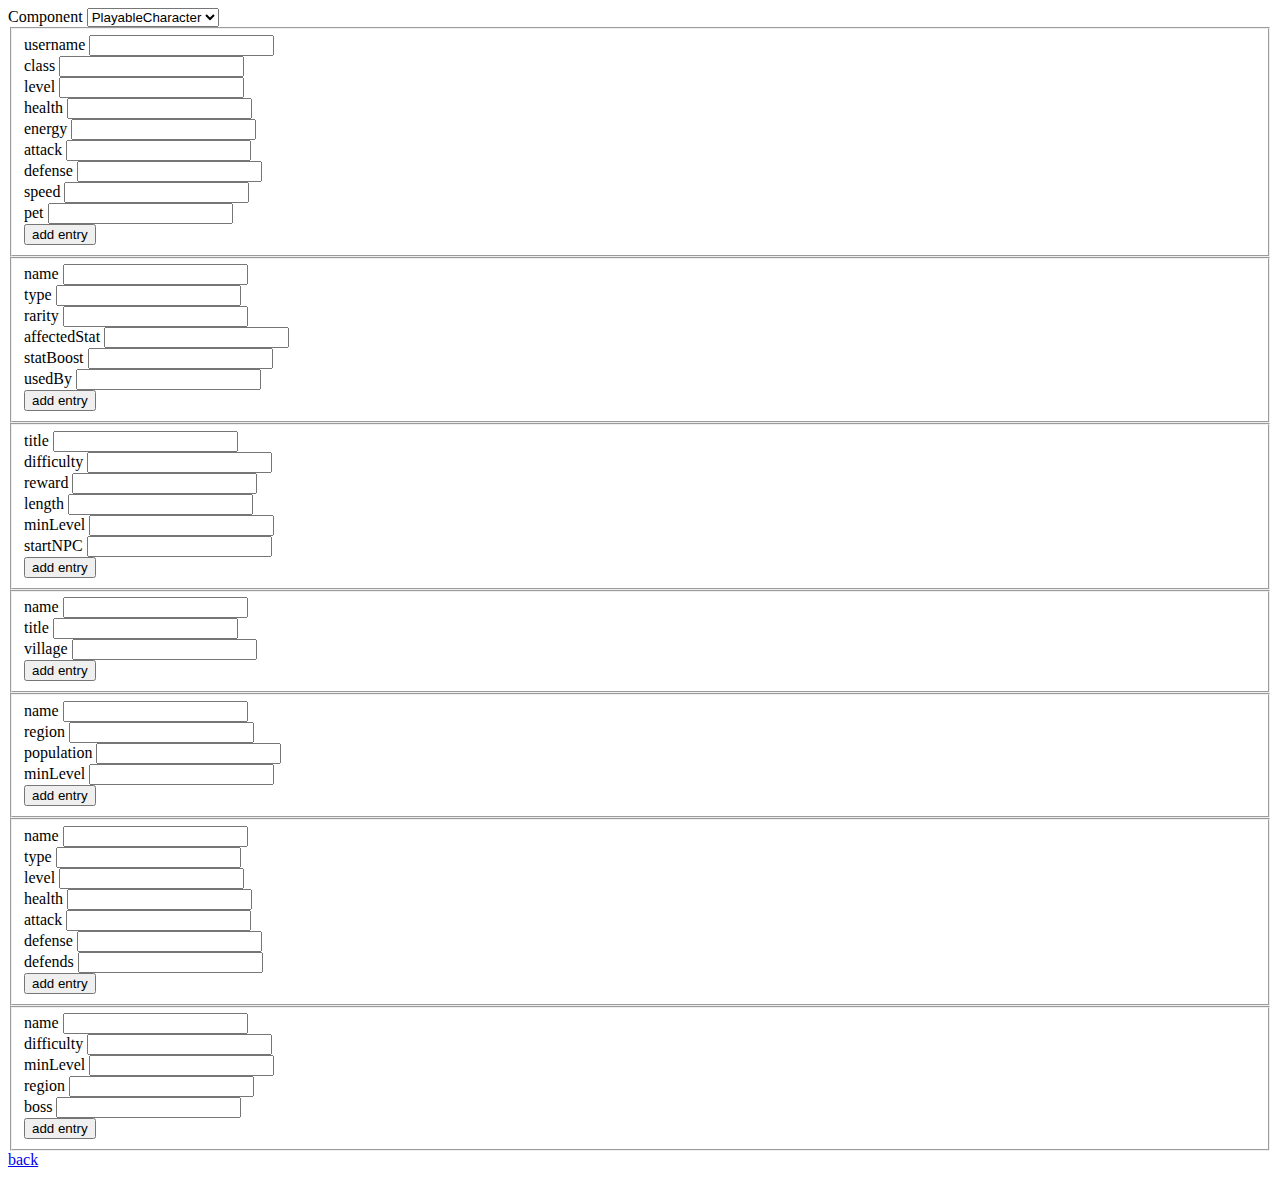
==== addEntry.html @ fc4c713b "created html pages for GUI pages so far" ====
<!DOCTYPE html>
<html>
    <head>
        <meta charset="UTF-8" />
        <meta http-equiv="X-UA-Compatible" content="IE=edge" />
        <meta name="viewport" content="width=device-width, initial-scale=1.0" />
        <link rel="stylesheet" href="css/style.css" />
        <title>Generic RPG Database: Add Entry</title>
    </head>

    <body>
        <div id="addComponent" class="select">
            <form>
                <label for="addComponents">Component</label>
                <select id="addComponents" name="addComponents">
                    <option value="PlayableCharacter">PlayableCharacter</option>
                    <option value="Equipment">Equipment</option>
                    <option value="Quest">Quest</option>
                    <option value="NPC">NPC</option>
                    <option value="Village">Village</option>
                    <option value="Monster">Monster</option>
                    <option value="Dungeon">Dungeon</option>
                  </select>
              </form>
        </div>

        <div id="addAttributes">
            <form class="attributes activeTable" id="pcAdd">
                <fieldset>
                    <label for="username">username</label>
                    <input type="text" name="username" id="addUsername"><br>
                    <label for="class">class</label>
                    <input type="text" name="class" id="addClass"><br>
                    <label for="charLevel">level</label>
                    <input type="text" name="charLevel" id="addCharLevel"><br>
                    <label for="health">health</label>
                    <input type="text" name="health" id="addHealth"><br>
                    <label for="energy">energy</label>
                    <input type="text" name="energy" id="addEnergy"><br>
                    <label for="attack">attack</label>
                    <input type="text" name="attack" id="addAttack"><br>
                    <label for="defense">defense</label>
                    <input type="text" name="defense" id="addDefense"><br>
                    <label for="speed">speed</label>
                    <input type="text" name="speed" id="addSpeed"><br>
                    <label for="pet">pet</label>
                    <input type="text" name="pet" id="addPet"><br>
                    <input type="submit" value="add entry">
                </fieldset>
            </form>
            <!-- uses EquipmentName x EquipmentUser x EquipmentStatBoost x EquipmentType table -->
            <form class="attributes" id="equipmentAdd">
                <fieldset>
                    <label for="equipName">name</label>
                    <input type="text" name="equipName" id="addEquipName"><br>
                    <label for="equipType">type</label>
                    <input type="text" name="equipType" id="addEquipType"><br>
                    <label for="rarity">rarity</label>
                    <input type="text" name="rarity" id="addRarity"><br>
                    <label for="affectedStat">affectedStat</label>
                    <input type="text" name="affectedStat" id="addAffectedStat"><br>
                    <label for="statBoost">statBoost</label>
                    <input type="text" name="statBoost" id="addStatBoost"><br>
                    <label for="usedBy">usedBy</label>
                    <input type="text" name="usedBy" id="addUsedBy"><br>
                    <input type="submit" value="add entry">
                </fieldset>
            </form>
            <form class="attributes" id="questAdd">
                <fieldset>
                    <label for="questTitle">title</label>
                    <input type="text" name="questTitle" id="addQuestTitle"><br>
                    <label for="difficulty">difficulty</label>
                    <input type="text" name="difficulty" id="addDifficulty"><br>
                    <label for="reward">reward</label>
                    <input type="text" name="reward" id="reward"><br>
                    <label for="questLength">length</label>
                    <input type="text" name="questLength" id="addQuestLength"><br>
                    <label for="questMinLevel">minLevel</label>
                    <input type="text" name="questMinLevel" id="addQuestMinLevel"><br>
                    <label for="startNPC">startNPC</label>
                    <input type="text" name="startNPC" id="addStartNPC"><br>
                    <input type="submit" value="add entry">
                </fieldset>
            </form>
            <form class="attributes" id="npcAdd">
                <fieldset>
                    <label for="npcName">name</label>
                    <input type="text" name="npcName" id="addNpcName"><br>
                    <label for="npcTitle">title</label>
                    <input type="text" name="npcTitle" id="addNpcTitle"><br>
                    <label for="npcVillage">village</label>
                    <input type="text" name="npcVillage" id="addNpcVillage"><br>
                    <input type="submit" value="add entry">
                </fieldset>
            </form>
            <form class="attributes" id="villageAdd">
                <fieldset>
                    <label for="villageName">name</label>
                    <input type="text" name="villageName" id="addVillageName"><br>
                    <label for="region">region</label>
                    <input type="text" name="region" id="addRegion"><br>
                    <label for="population">population</label>
                    <input type="text" name="population" id="addPopulation"><br>
                    <label for="villageMinLevel">minLevel</label>
                    <input type="text" name="villageMinLevel" id="addVillageMinLevel"><br>
                    <input type="submit" value="add entry">
                </fieldset>
            </form>
            <form class="attributes" id="monsterAdd">
                <fieldset>
                    <label for="monsName">name</label>
                    <input type="text" name="monsName" id="addMonsName"><br>
                    <label for="monsType">type</label>
                    <input type="text" name="monsType" id="addMonsType"><br>
                    <label for="monsLevel">level</label>
                    <input type="text" name="monsLevel" id="addMonsLevel"><br>
                    <label for="monsHealth">health</label>
                    <input type="text" name="monsHealth" id="addMonsHealth"><br>
                    <label for="monsAttack">attack</label>
                    <input type="text" name="monsAttack" id="addMonsAttack"><br>
                    <label for="monsDefense">defense</label>
                    <input type="text" name="monsDefense" id="addMonsDefense"><br>
                    <label for="defends">defends</label>
                    <input type="text" name="defends" id="addDefends"><br>
                    <input type="submit" value="add entry">
                </fieldset>
            </form>
            <!-- based on DungeonName x DungeonMinLevelToDifficulty x DungeonRegion table -->
            <form class="attributes" id="dungeonAdd">
                <fieldset>
                    <label for="dungName">name</label>
                    <input type="text" name="dungName" id="addDungName"><br>
                    <label for="dungDifficulty">difficulty</label>
                    <input type="text" name="dungDifficulty" id="addDungDifficulty"><br>
                    <label for="dungMinLevel">minLevel</label>
                    <input type="text" name="dungMinLevel" id="addDungMinLevel"><br>
                    <label for="dungRegion">region</label>
                    <input type="text" name="dungRegion" id="addDungRegion"><br>
                    <label for="charLevel">boss</label>
                    <input type="text" name="boss" id="addBoss"><br>
                    <input type="submit" value="add entry">
                </fieldset>
            </form>
        </div>

        <a href="index.html"" class="backButton buttons">back</a>
    </body>
</html>
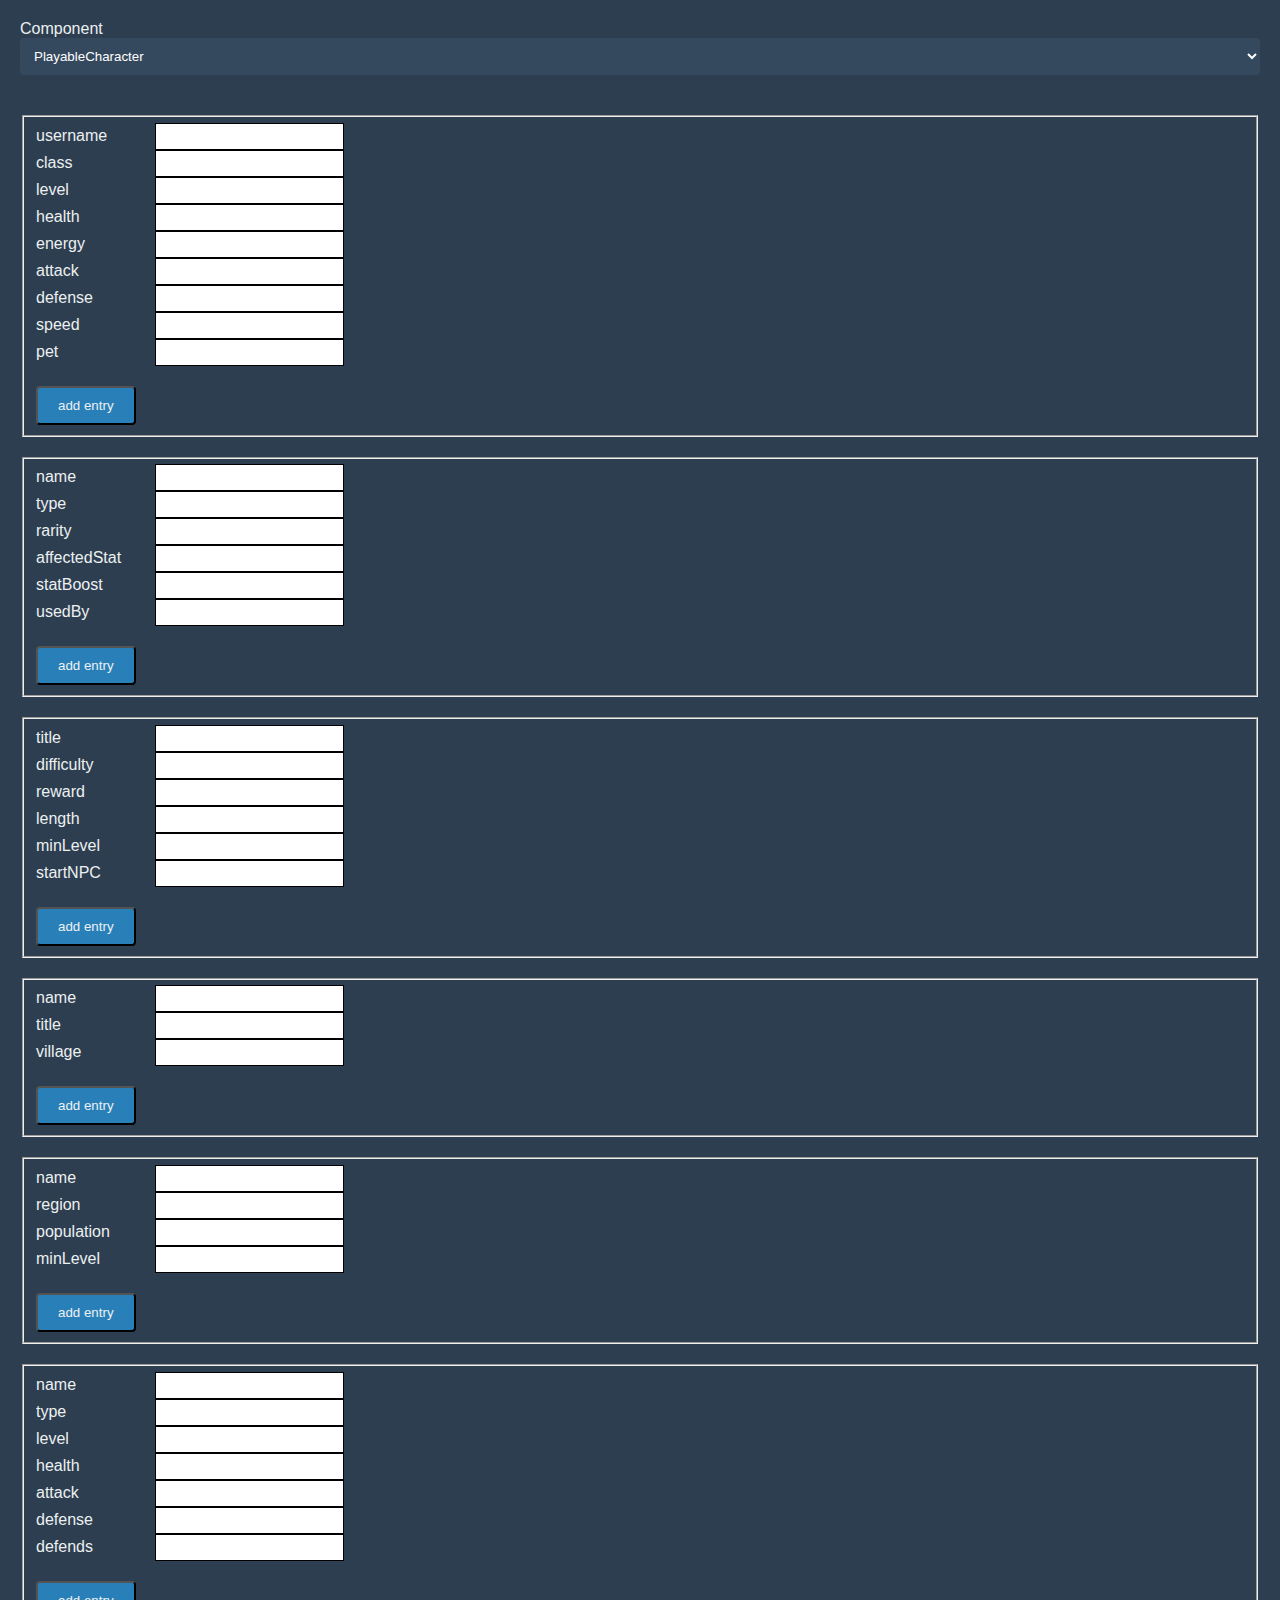
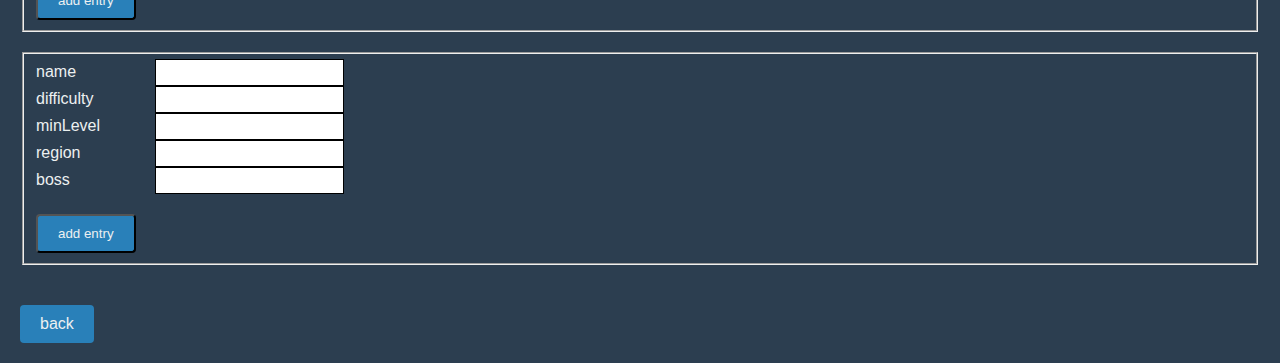
==== commit 775fb3b3: "CSS" ====
--- a/addEntry.html
+++ b/addEntry.html
@@ -144,6 +144,6 @@
             </form>
         </div>
 
-        <a href="index.html"" class="backButton buttons">back</a>
+        <a href="index.html" class="backButton">back</a>
     </body>
 </html>--- a/css/style.css
+++ b/css/style.css
@@ -0,0 +1,105 @@
+body {
+    font-family: 'Arial', sans-serif;
+    background-color: #2c3e50;
+    color: #ecf0f1;
+    margin: 0;
+    padding: 20px;
+  }
+  
+  
+  #GUIName {
+    text-align: center;
+    margin-bottom: 20px;
+  }
+  
+
+  #selectComponent {
+    margin-bottom: 20px;
+  }
+  
+  #selectComponent select {
+    width: 100%;
+    padding: 10px;
+    background-color: #34495e;
+    border: none;
+    border-radius: 4px;
+    color: white;
+    margin-bottom: 20px;
+  }
+  
+  .attributes {
+    margin-bottom: 20px;
+  }
+ 
+  .attributes input[type='checkbox'] {
+    margin-right: 5px;
+  }
+  
+  .attributes label {
+    margin-right: 15px;
+    display: inline-block;
+    min-width: 100px; 
+  }
+  
+  /* Button styles */
+  .buttons {
+    display: inline-block;
+    background-color: #2980b9;
+    color: #ecf0f1;
+    padding: 10px 20px;
+    text-decoration: none;
+    border-radius: 4px;
+    margin-top: 20px;
+    text-align: center;
+  }
+  
+  .buttons:hover {
+    background-color: #3498db;
+  }
+  
+ 
+  /* Add Entry*/
+  .backButton {
+    display: inline-block;
+    background-color: #2980b9;
+    color: #ecf0f1;
+    padding: 10px 20px;
+    text-decoration: none;
+    border-radius: 4px;
+    margin-top: 20px;
+    text-align: center;
+  }
+  
+  .backButton:hover {
+    background-color: #3498db;
+  }
+
+  #addComponent {
+    margin-bottom: 20px;
+  }
+  
+  #addComponent select {
+    width: 100%;
+    padding: 10px;
+    background-color: #34495e;
+    border: none;
+    border-radius: 4px;
+    color: white;
+    margin-bottom: 20px;
+  }
+
+  .attributes input[type="text"] {
+    border: 1px solid #000;
+    padding: 5px;
+  }
+  
+  .attributes input[type="submit"] {
+    display: inline-block;
+    background-color: #2980b9;
+    color: #ecf0f1;
+    padding: 10px 20px;
+    text-decoration: none;
+    border-radius: 4px;
+    margin-top: 20px;
+    text-align: center;
+  }